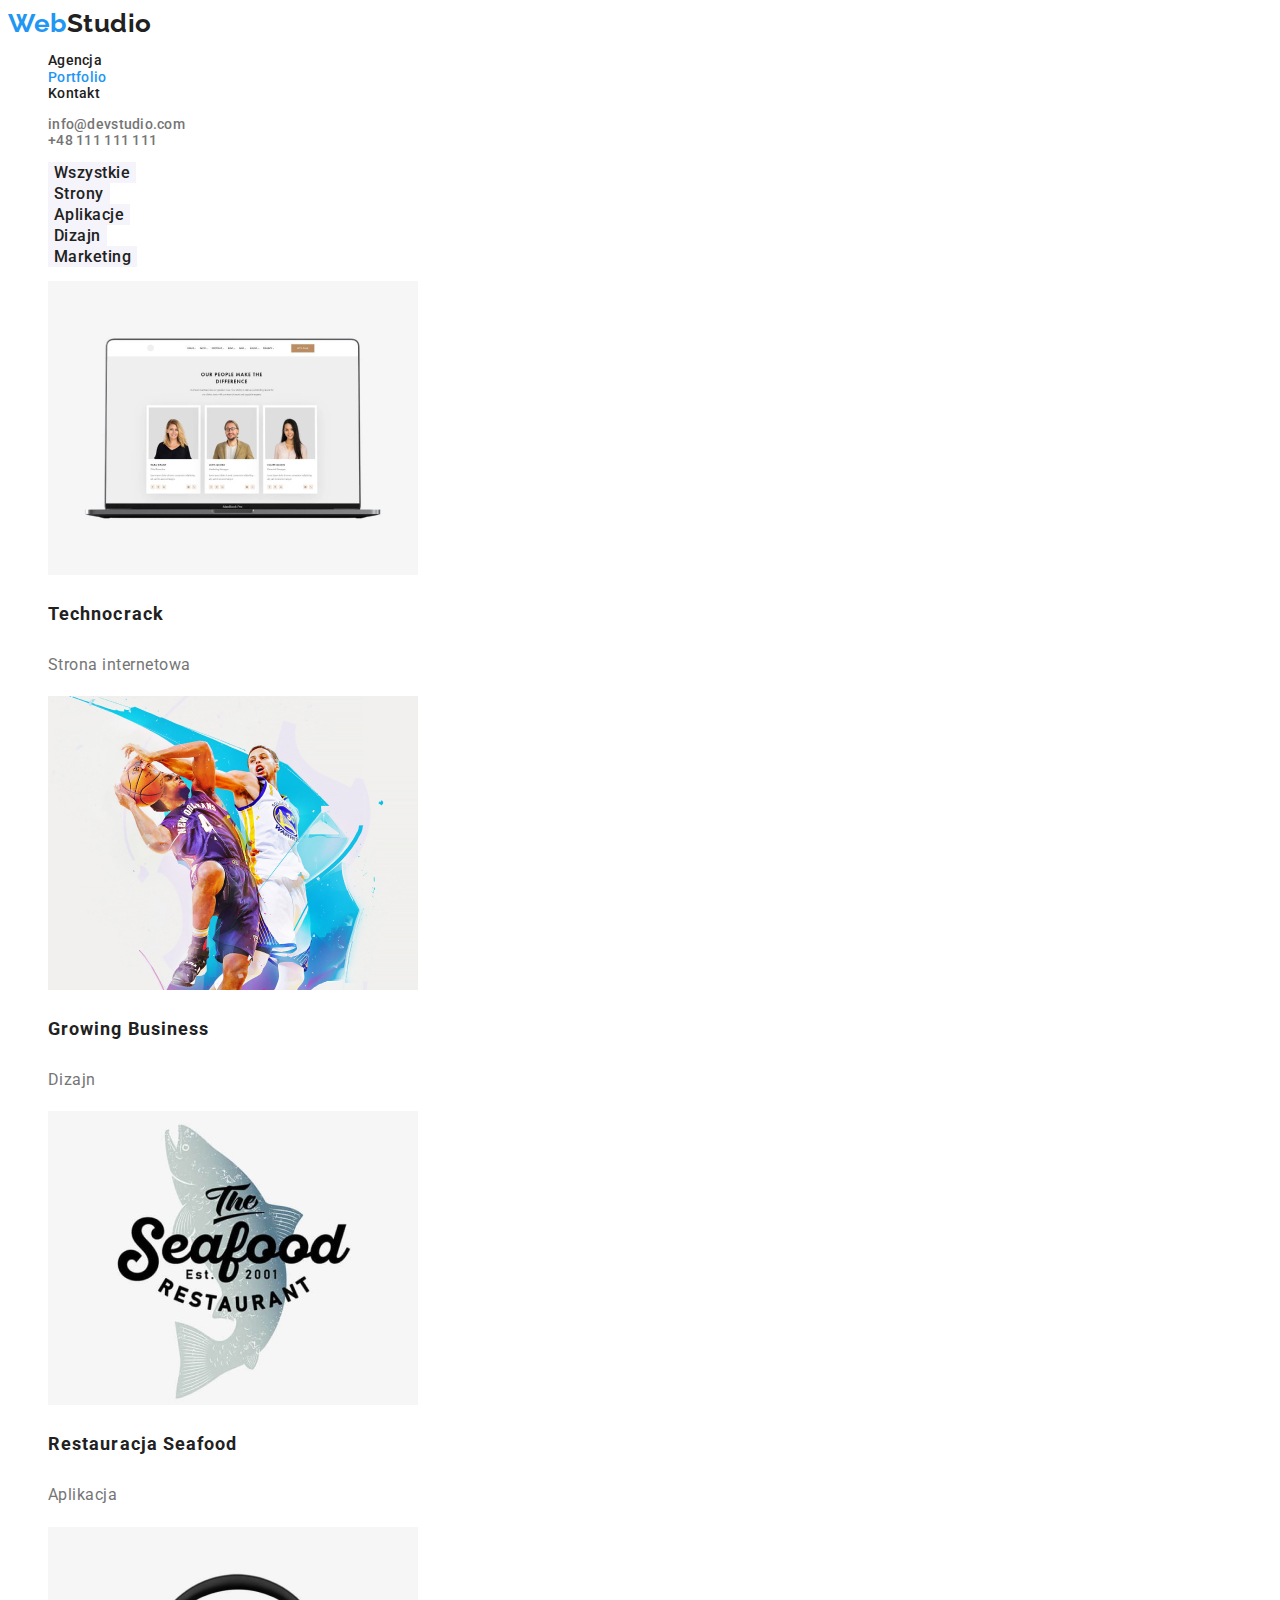
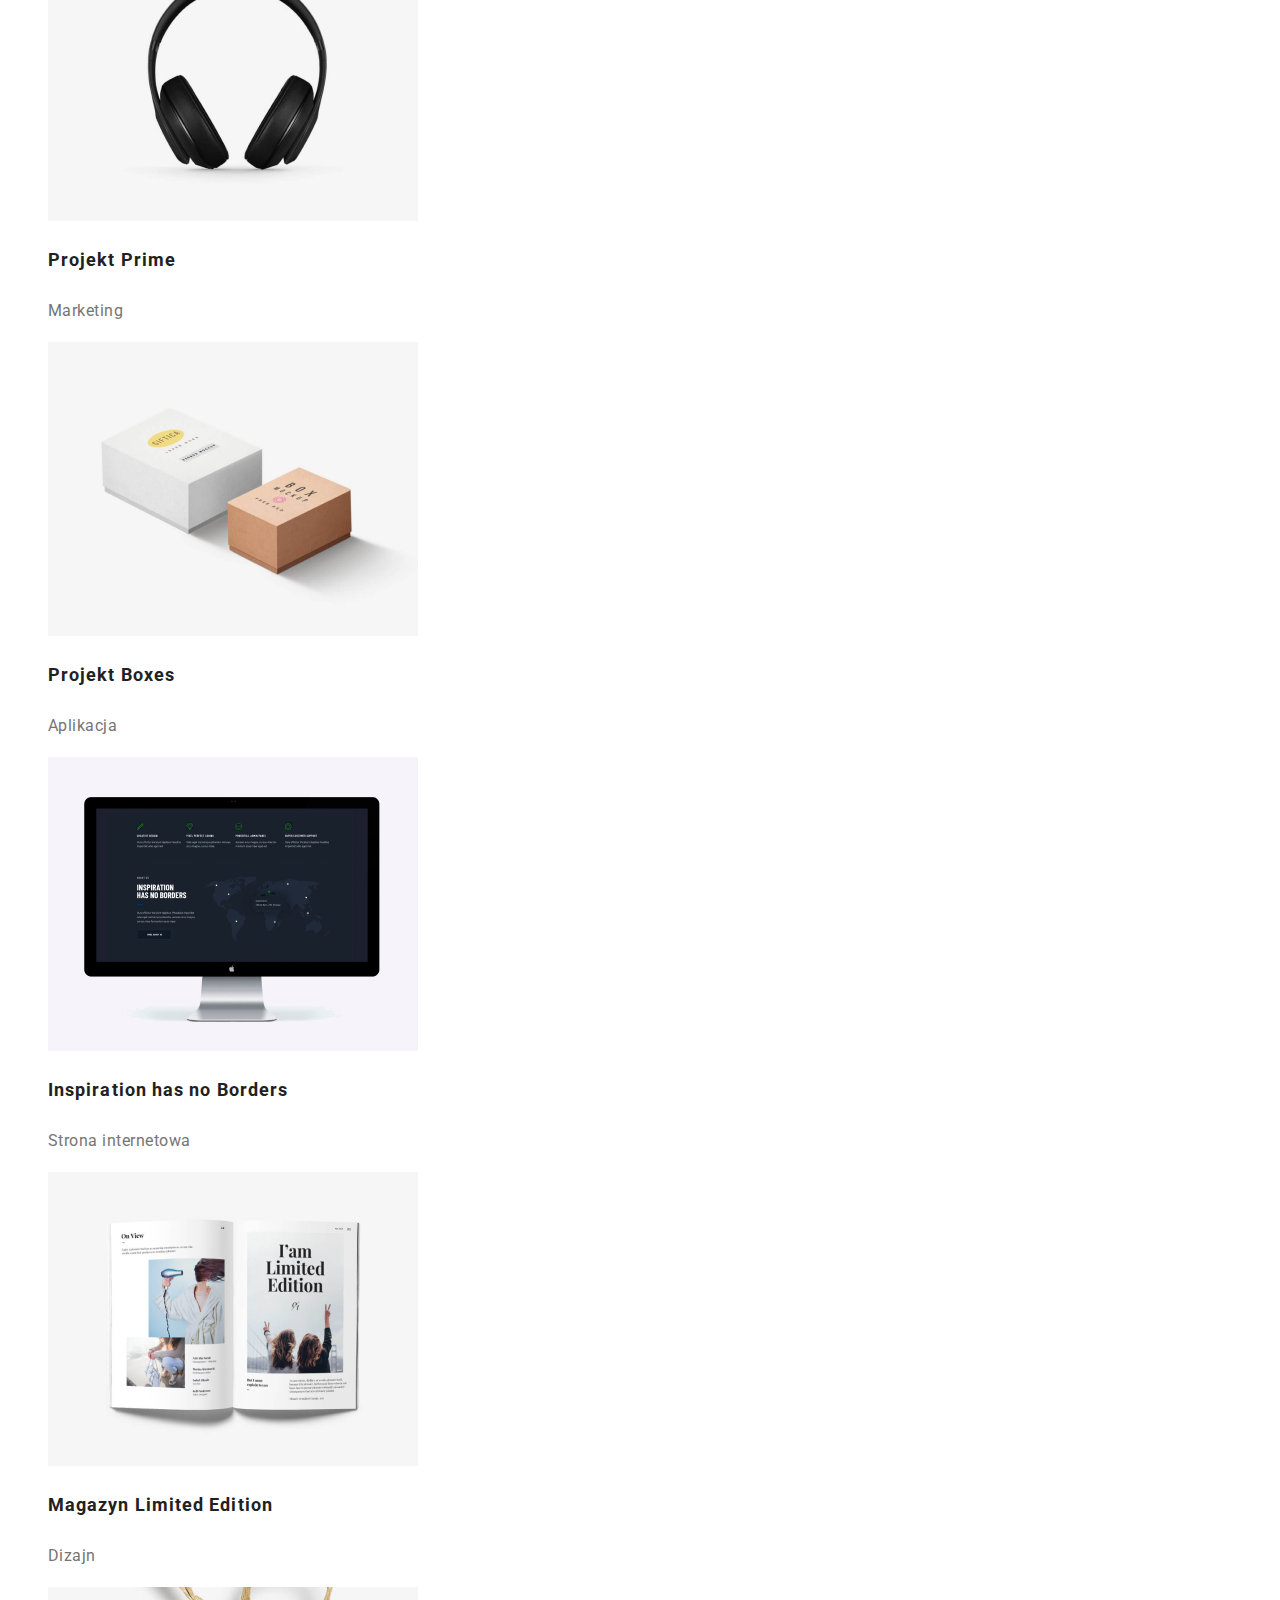
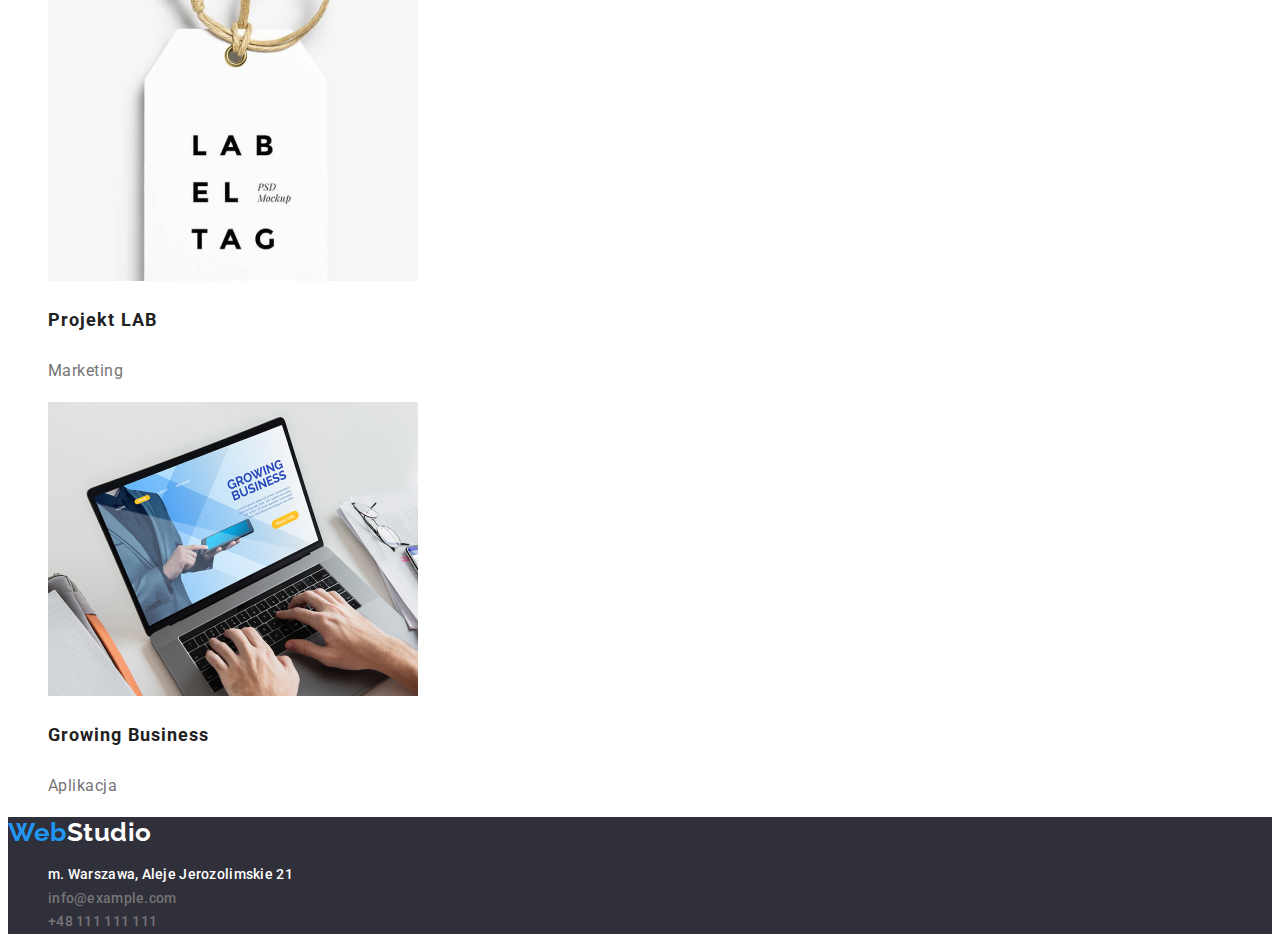
==== portfolio.html @ c03a7c57 "New repository added" ====
<!DOCTYPE html>
<html lang="pl">
<head>
    <meta charset="UTF-8">
    <meta http-equiv="X-UA-Compatible" content="IE=edge">
    <meta name="viewport" content="width=device-width, initial-scale=1.0">
    <title>Portfolio</title>
    <link rel="stylesheet" href="node_modules/modern-normalize/modern-normalize.css">
    <link rel="stylesheet" href="./css/styles.css"/>
    <link rel="preconnect" href="https://fonts.googleapis.com">
<link rel="preconnect" href="https://fonts.gstatic.com" crossorigin>
<link href="https://fonts.googleapis.com/css2?family=Raleway:wght@700&family=Roboto:wght@400;500;700;900&display=swap" rel="stylesheet">
</head>
<body>
    <header>
        <a href="index.html" class="logo"><span>Web</span>Studio</a>
    <nav class="nav_header">
        <ul>
            <li><a href="index.html">Agencja</a></li>
            <li><a href="portfolio.html" class="current" >Portfolio</a></li>
            <li><a href="#kontakt">Kontakt</a></li>
        </ul>
    </nav>
    <ul>
        <li><a href="mailto:info@devstudio.com" class="contact">info@devstudio.com</a></li>
        <li><a href="tel:+48111111111" class="contact">+48 111 111 111</a></li>
    </ul>
    </header>
    <main>
        <div class="buttons">
            <h1 class="portfolio">Portfolio</h1>
            <ul>
                <li><button type="button" class="button">Wszystkie</button></li>
                <li><button type="button" class="button">Strony</button></li>
                <li><button type="button" class="button">Aplikacje</button></li>
                <li><button type="button" class="button">Dizajn</button></li>
                <li><button type="button" class="button">Marketing</button></li>
            </ul>
        </div>
        <section class="photos_portfolio">
            <h1 class="portfolio">Portfolio</h1>
            <ul>
                <li><img src="./images/img_ui.jpg" alt="desktop with some ui elements on it"
                    width="370" height="294">
                <h3 class="section_item">Technocrack</h3><p class="section_item_class">Strona internetowa</p></li>
                <li><img src="./images/img_neworlean.jpg" alt="2 basketball players"
                    width="370" height="294">
                <h3 class="section_item">Growing Business</h3><p class="section_item_class">Dizajn</p></li>
                <li><img src="./images/img_seafood.jpg" alt="seafood restaurant logo"
                    width="370" height="294">
                <h3 class="section_item">Restauracja Seafood</h3><p class="section_item_class">Aplikacja</p></li>
                <li><img src="./images/img_headphones.jpg" alt="black headphones"
                    width="370" height="294">
                <h3 class="section_item">Projekt Prime</h3><p class="section_item_class">Marketing</p></li>
                <li><img src="./images/img_boxes.jpg" alt="white box and brown box"
                    width="370" height="294">
                <h3 class="section_item">Projekt Boxes</h3><p class="section_item_class">Aplikacja</p></li>
                <li><img src="./images/img_monitor.jpg" alt="desktop with some data on it"
                    width="370" height="294">
                <h3 class="section_item">Inspiration has no Borders</h3><p class="section_item_class">Strona internetowa</p></li>
                <li><img src="./images/img_book.jpg" alt="opened book with images on pages"
                    width="370" height="294">
                <h3 class="section_item">Magazyn Limited Edition</h3><p class="section_item_class">Dizajn</p></li>
                <li><img src="./images/img_tag.jpg" alt="white tag with text"
                    width="370" height="294">
                <h3 class="section_item">Projekt LAB</h3><p class="section_item_class">Marketing</p></li>
                <li><img src="./images/img_laptop.jpg" alt="person typing on laptop"
                    width="370" height="294">
                <h3 class="section_item">Growing Business</h3><p class="section_item_class">Aplikacja</p></li>
            </ul>
        </section>
    </main>
    <footer>
        <a href="index.html" class="logo"><span>Web</span>Studio</a>
        <address class="contacts">
            <ul>
                <li><a href="https://goo.gl/maps/yBvTfhxwu55WHwSw8" target="_blank" rel="noopener nofollow" class="contact_googlemaps">m. Warszawa, Aleje Jerozolimskie 21</a></li>
                <li><a href="mailto:info@example.com" class="contact">info@example.com</a></li>
                <li><a href="tel:+48111111111" class="contact">+48 111 111 111</a></li>
            </ul>
        </address>
    </footer>
</body>
</html>
---- css/styles.css ----
:root {
    --main-text-color: #212121;
    --secondary-text-color: #ffffff;
    --main-font: 'Roboto', sans-serif;
    --background-color: #FFFFFF;
    --accent-color: #2196f3;
}

body {
    font-family: var(--main-font);
    color: var(--main-text-color);
    background-color: var(--background-color);
    font-size: 14px;
    letter-spacing: 0.03em;
}

header {
    
}

ul {
    list-style-type: none;  
}

a {
    text-decoration: none;
    font-style: normal;
    font-weight: 500;
    color: var(--main-text-color);
    letter-spacing: 0.02em;
    line-height: 1.17em;
}

a:visited {
    color: var(--main-text-color);
}

a.logo>span {
    color: var(--accent-color);
}

a:hover,
a:focus {
    color: var(--accent-color);
}

.main {
    background-color: #2F303A;
}

.title {
    line-height: 1.36;
    letter-spacing: 0.06em;
    text-align: center;
    font-weight: 900;
    font-size: 44px;
    color: #FFFFFF;
    text-transform: uppercase;
}

.lorem_listitem {
    font-weight: 700;
    font-size: 14px;
    line-height: 1.14;
    letter-spacing: 0.03em;
    text-transform: uppercase;
}

.lorem_p {
    font-weight: 400;
    font-size: 14px;
    line-height: 1.71;
    letter-spacing: 0.03em;
    color: #757575;
    text-transform: none;
}

.section_title {
    text-align: center;
    font-size: 36px;
    font-weight: 700;
    letter-spacing: 0.03em;
    line-height: 1.17;
}

.section_crewmember {
    font-weight: 500;
    font-size: 16px;
    line-height: 1.18em;
    letter-spacing: 0.03em;
}

.section_crewmember_desctription {
    font-weight: 400;
    font-size: 16px;
    line-height: 1.18em;
    letter-spacing: 0.03em;
    color:#757575;
}

.section_item {
    font-weight: 700;
    font-size: 18px;
    line-height: 2;
    letter-spacing: 0.06em;
}

.section_item_class {
    font-weight: 400;
    font-size: 16px;
    line-height: 1.88em;
    letter-spacing: 0.03em;
    color:#757575;
}

.button {
    font-family: var(--main-font);
    cursor: pointer;
    background-color: #F5F4FA;
    border: none;
    font-weight: 500;
    font-size: 16px;
    line height: 1.62em;
    letter-spacing: 0.03em;
    color: var(--main-text-color)
}

.portfolio {
    position: absolute;
    width: 1px;
    height: 1px;
    margin: -1px;
    border: 0;
    padding: 0;
    
    white-space: nowrap;
    clip-path: inset(100%);
    clip: rect(0 0 0 0);
    overflow: hidden;
  }



.button:hover,
.button:focus {
background-color: var(--accent-color);
color: #FFFFFF;
}

.button_main {
    font-weight: 700;
    font-size: 16px;
    font-family: var(--main-font);
    letter-spacing: 0.06em;
    line-height: 1.88em;
    text-align: center;
    color:#FFFFFF;
    background-color: var(--accent-color);
    border: none;
    cursor: pointer;
}

.button_main:hover,
.button_main:focus {
    color:#FFFFFF;
    background-color: var(--accent-color);
}

.logo {
    font-weight: 700;
    font-size: 26px;
    font-family: 'Raleway';
}

header .logo {
    color: var(--main-text-color)
}

footer .logo {
    color: #FFFFFF;
}

footer {
    background-color: #2F303A;
    line-height: 1.7em;
}

.contact {
     color:#757575;
}

section.main .button {
    background-color: var(--accent-color);
}

section.crew {
    background-color: #F5F4FA;
}

section.loremipsum {
    background-color: var(--background-color);
}

section.photos_index {
    background-color: var(--background-color);
}

section.photos_portfolio>h3 {
    font-size: 18px;
    letter-spacing: 0.06em;
}

nav li>a.current,
nav li>a.current:hover,
nav li>a.current:focus {
    color: var(--accent-color);
}

address a.contact_googlemaps {
    color: #FFFFFF;
}

address a.contact:hover,
address a.contact:focus {
    color: var(--accent-color);
}

address a.contact_googlemaps:hover,
address a.contact_googlemaps:focus {
    color: var(--accent-color);
}
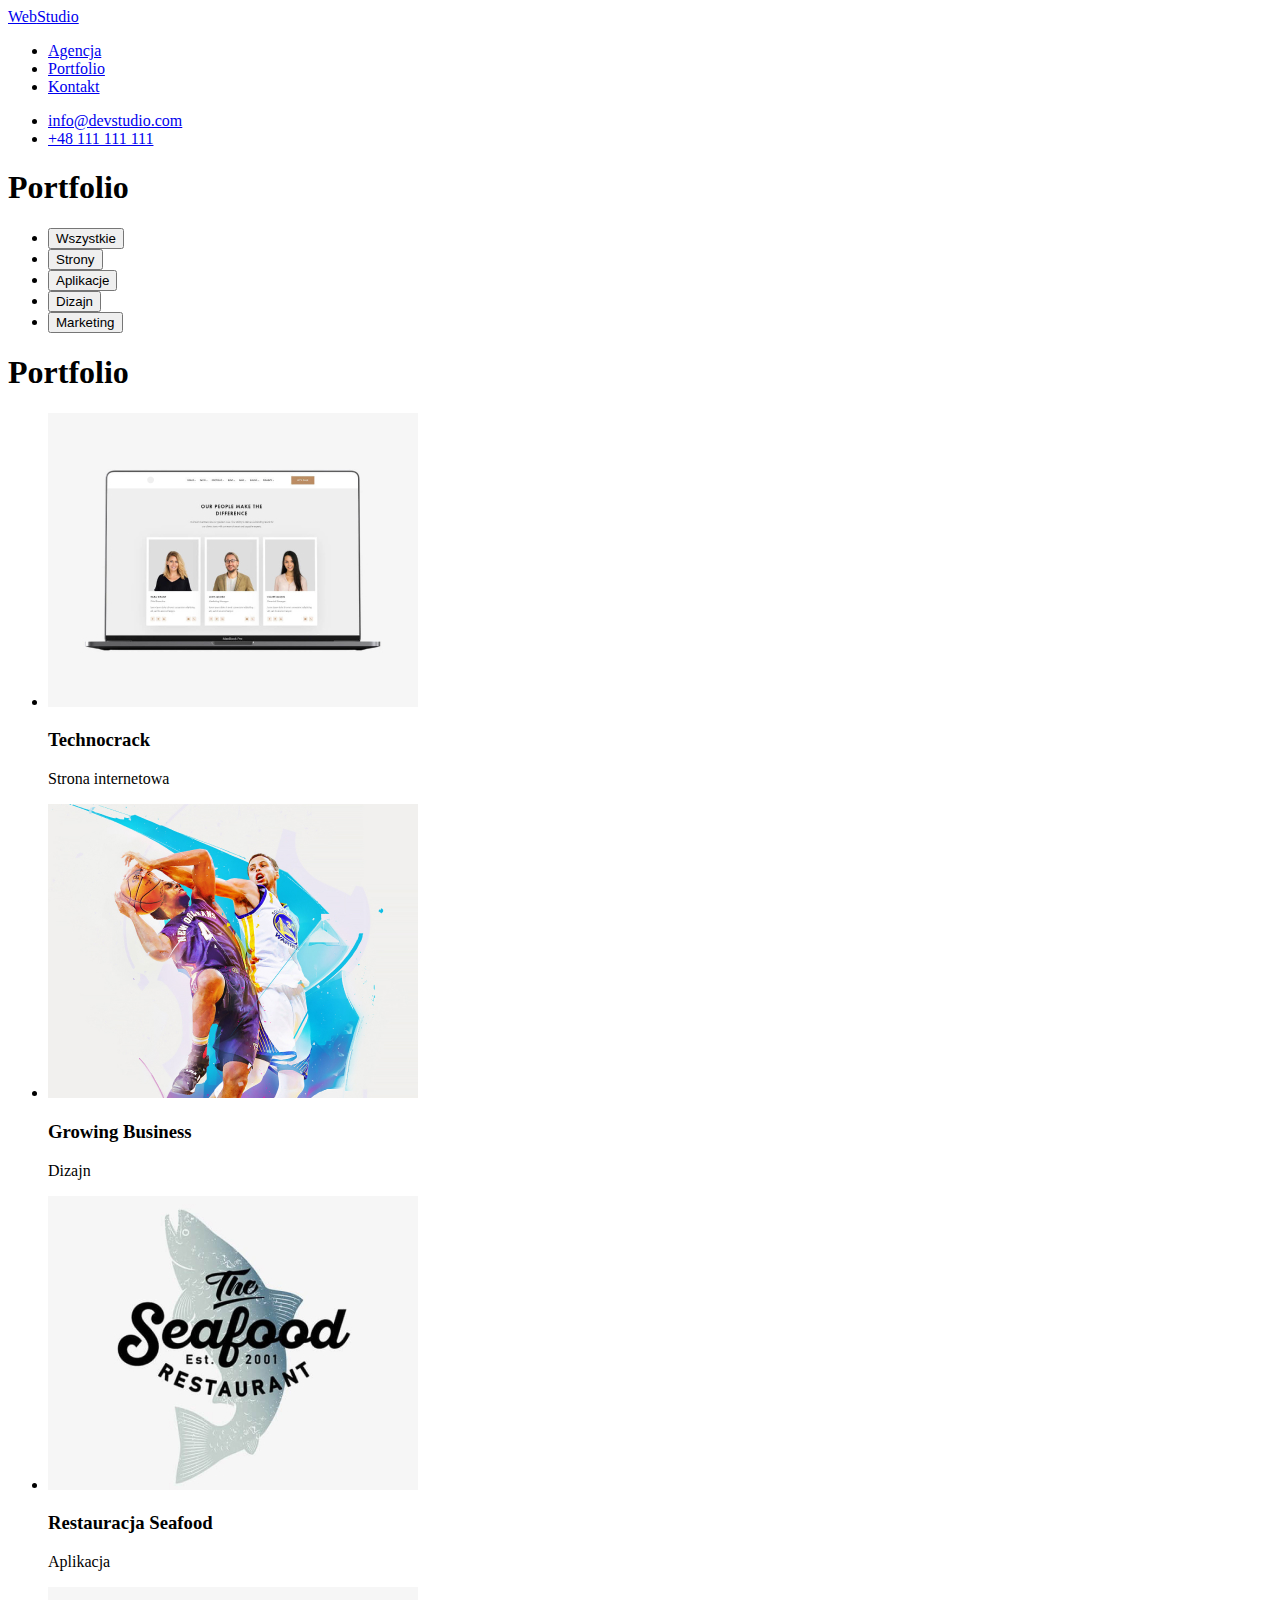
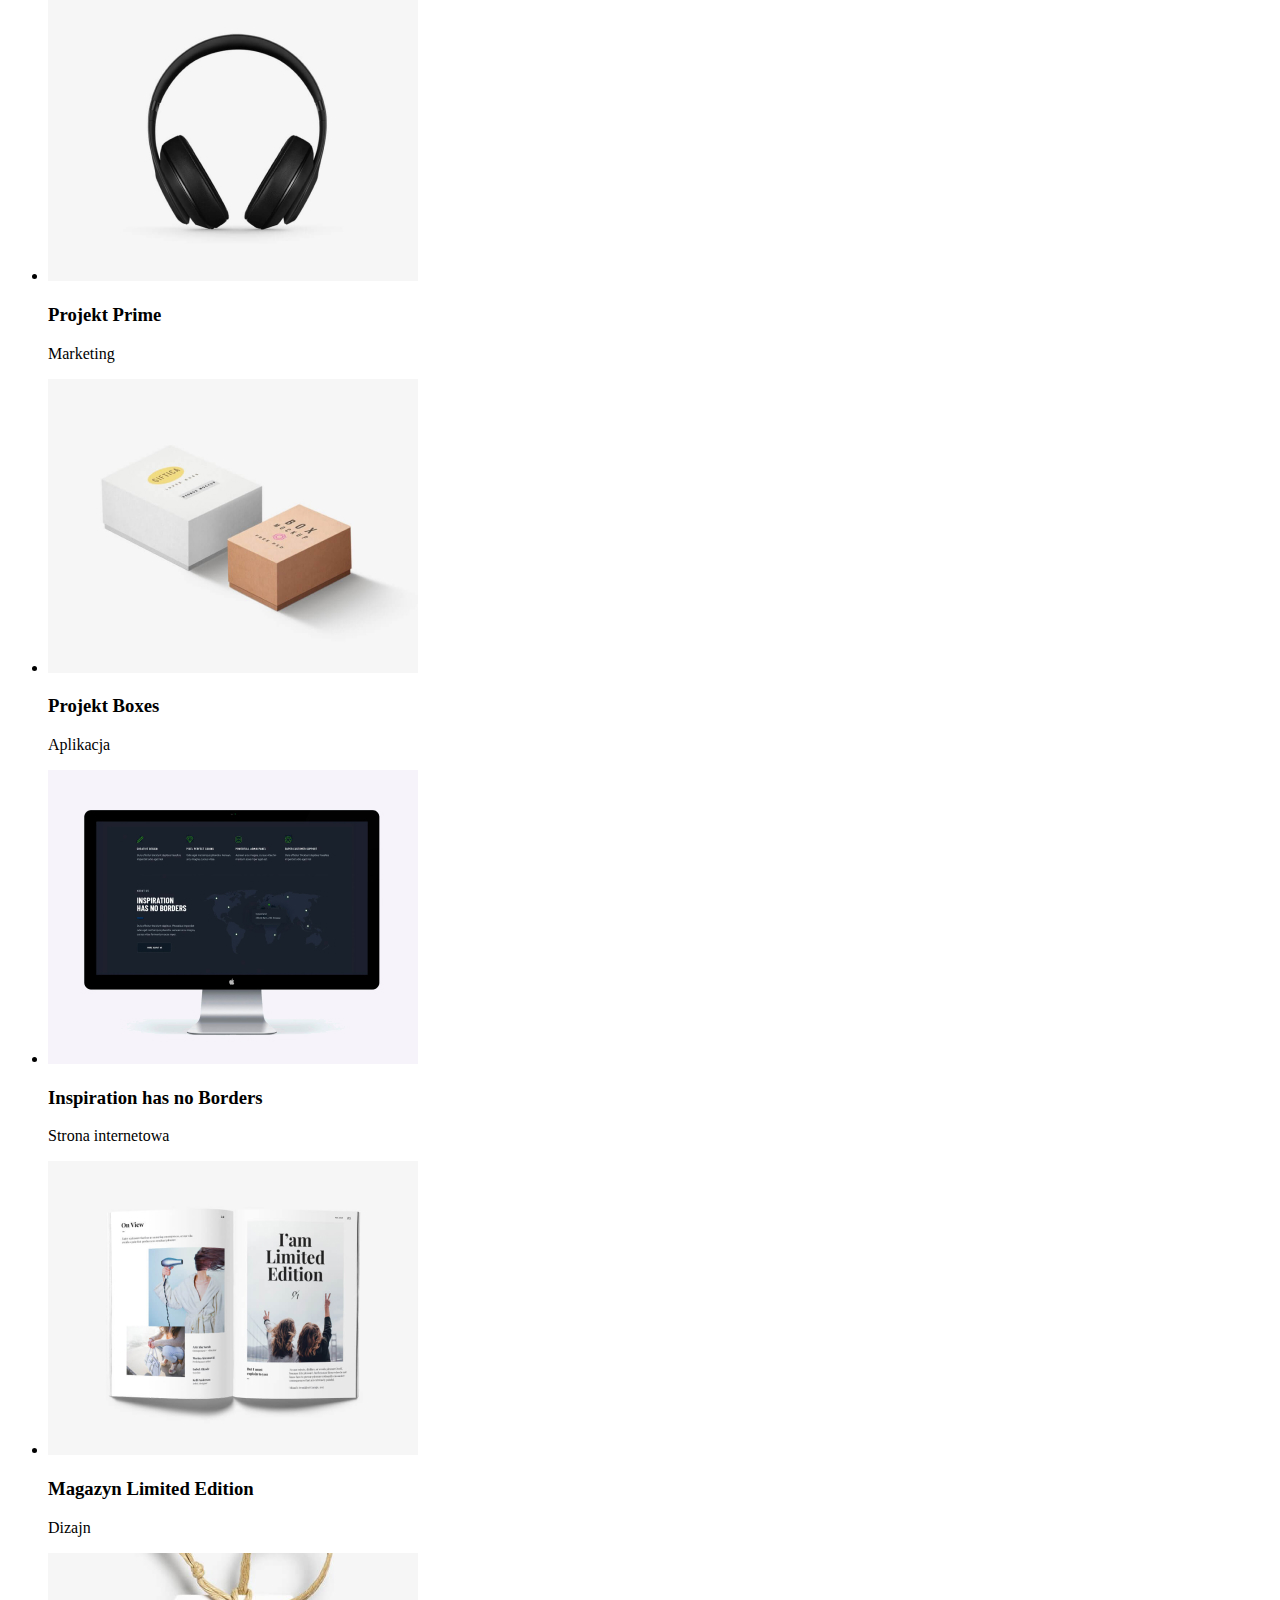
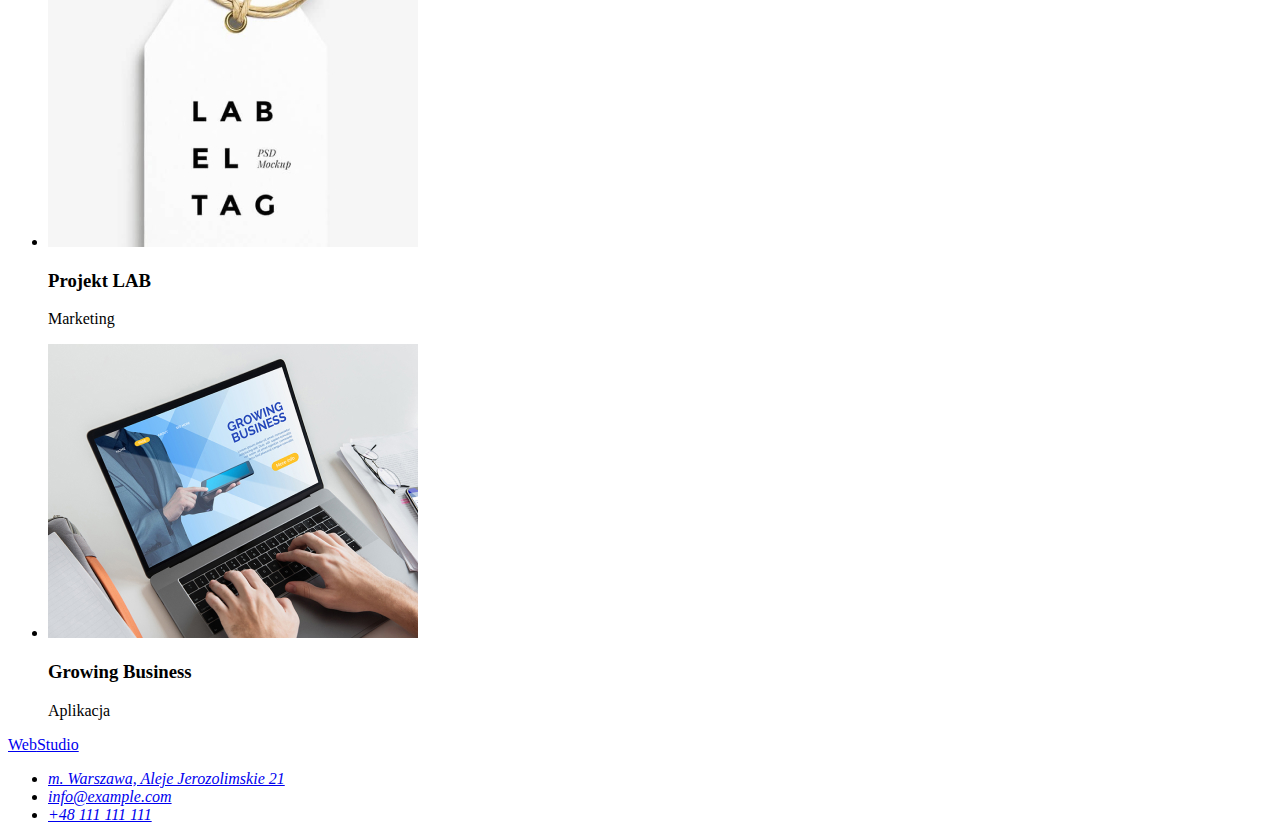
==== commit 2b6fce97: "Positioning elements" ====
--- a/portfolio.html
+++ b/portfolio.html
@@ -5,29 +5,32 @@
     <meta http-equiv="X-UA-Compatible" content="IE=edge">
     <meta name="viewport" content="width=device-width, initial-scale=1.0">
     <title>Portfolio</title>
-    <link rel="stylesheet" href="node_modules/modern-normalize/modern-normalize.css">
-    <link rel="stylesheet" href="./css/styles.css"/>
+    <link rel="stylesheet" href="/goit-markup-hw-03/css/modern-normalize.css">
+    <link rel="stylesheet" href="/goit-markup-hw-03/css/styles.css"/>
     <link rel="preconnect" href="https://fonts.googleapis.com">
 <link rel="preconnect" href="https://fonts.gstatic.com" crossorigin>
 <link href="https://fonts.googleapis.com/css2?family=Raleway:wght@700&family=Roboto:wght@400;500;700;900&display=swap" rel="stylesheet">
 </head>
 <body>
-    <header>
-        <a href="index.html" class="logo"><span>Web</span>Studio</a>
-    <nav class="nav_header">
-        <ul>
-            <li><a href="index.html">Agencja</a></li>
-            <li><a href="portfolio.html" class="current" >Portfolio</a></li>
-            <li><a href="#kontakt">Kontakt</a></li>
+    <header class="header-view">
+        <div class="container header-content">
+        <a href="index.html" class="logo-header"><span>Web</span>Studio</a>
+    <nav class="nav-header">
+        <ul class="nav-links">
+            <li><a class="nav-link" href="index.html">Agencja</a></li>
+            <li><a class="nav-link current" href="portfolio.html">Portfolio</a></li>
+            <li><a class="nav-link" href="#kontakt">Kontakt</a></li>
         </ul>
     </nav>
-    <ul>
+    <ul class="contact-links">
         <li><a href="mailto:info@devstudio.com" class="contact">info@devstudio.com</a></li>
         <li><a href="tel:+48111111111" class="contact">+48 111 111 111</a></li>
     </ul>
+        </div>
     </header>
     <main>
-        <div class="buttons">
+        <section class="buttons">
+            <div class="container">
             <h1 class="portfolio">Portfolio</h1>
             <ul>
                 <li><button type="button" class="button">Wszystkie</button></li>
@@ -36,8 +39,10 @@
                 <li><button type="button" class="button">Dizajn</button></li>
                 <li><button type="button" class="button">Marketing</button></li>
             </ul>
-        </div>
+            </div>
+        </section>
         <section class="photos_portfolio">
+            <div class="container">
             <h1 class="portfolio">Portfolio</h1>
             <ul>
                 <li><img src="./images/img_ui.jpg" alt="desktop with some ui elements on it"
@@ -68,17 +73,20 @@
                     width="370" height="294">
                 <h3 class="section_item">Growing Business</h3><p class="section_item_class">Aplikacja</p></li>
             </ul>
+            </div>
         </section>
     </main>
     <footer>
-        <a href="index.html" class="logo"><span>Web</span>Studio</a>
-        <address class="contacts">
+        <div class="container">
+        <a href="index.html" class="logo-footer"><span>Web</span><span class="logo-studio">Studio</span></a>
+        <address>
             <ul>
-                <li><a href="https://goo.gl/maps/yBvTfhxwu55WHwSw8" target="_blank" rel="noopener nofollow" class="contact_googlemaps">m. Warszawa, Aleje Jerozolimskie 21</a></li>
-                <li><a href="mailto:info@example.com" class="contact">info@example.com</a></li>
-                <li><a href="tel:+48111111111" class="contact">+48 111 111 111</a></li>
+                <li class="address-link"><a href="https://goo.gl/maps/yBvTfhxwu55WHwSw8" target="_blank" rel="noopener nofollow" class="contact_googlemaps nav-link">m. Warszawa, Aleje Jerozolimskie 21</a></li>
+                <li class="address-link"><a href="mailto:info@example.com" class="contact-footer">info@example.com</a></li>
+                <li class="address-link"><a href="tel:+48111111111" class="contact-footer">+48 111 111 111</a></li>
             </ul>
         </address>
+        </div>
     </footer>
 </body>
 </html>